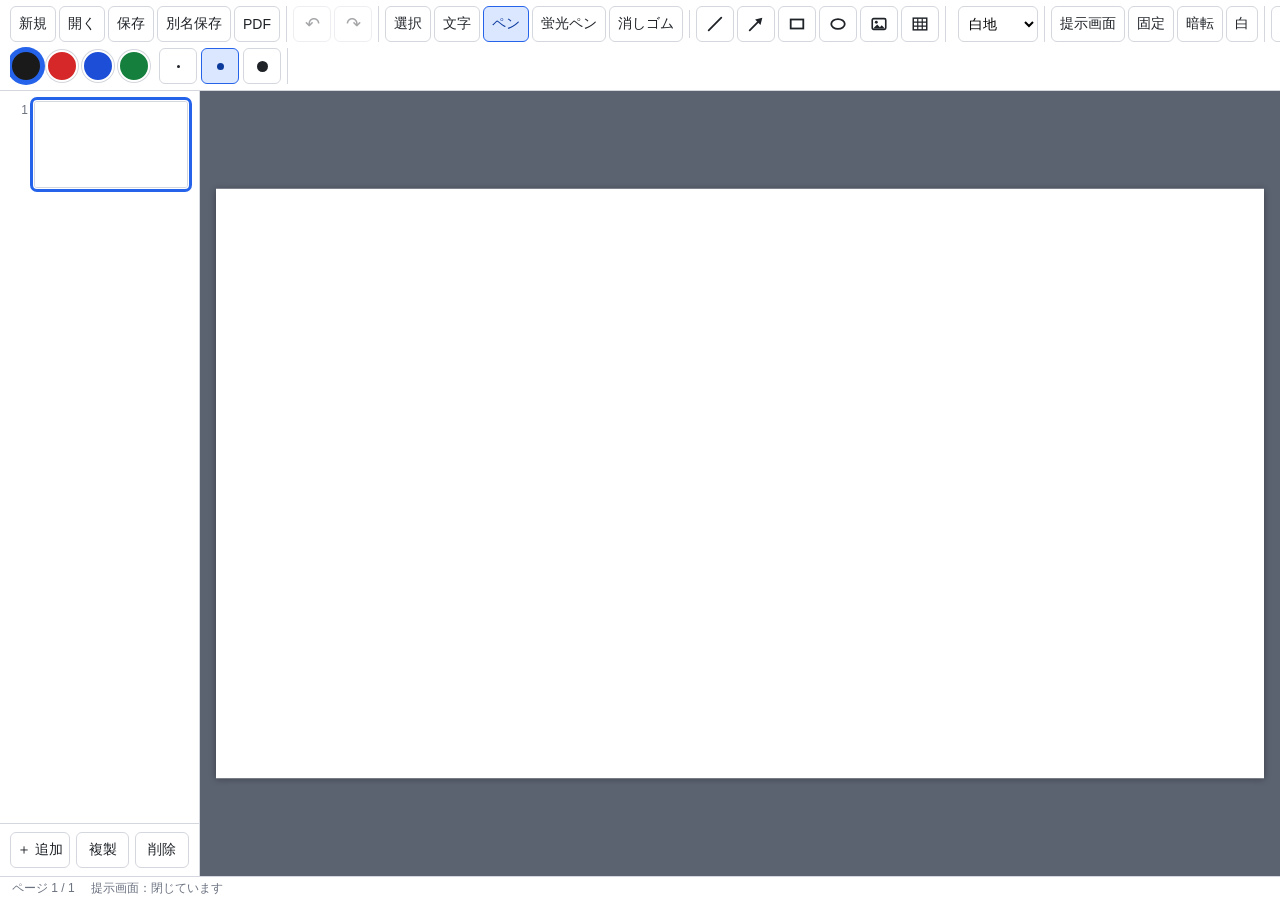
==== index.html @ abafc98b "デジタル板書：最初の公開版 授業用の板書アプリ（ペン・文字・図形・画像・表、提示画面、PDF出力、PowerPoint の読み込み）。 アプリとしてインストールすると .board ファイルの関連付け" ====
<!doctype html>
<html lang="ja">
<head>
<meta charset="utf-8">
<meta name="viewport" content="width=device-width, initial-scale=1">
<title>無題 - デジタル板書</title>
<link rel="manifest" href="manifest.webmanifest">
<link rel="icon" href="icons/favicon-32.png">
<meta name="theme-color" content="#1f3a2e">
<link rel="stylesheet" href="css/page.css">
<link rel="stylesheet" href="css/app.css">
</head>
<body>
<div id="app">
  <header id="toolbar">
   <div class="row">
    <div class="group">
      <button data-cmd="new" title="新規作成">新規</button>
      <button data-cmd="open" title="開く (Ctrl+O)　板書ファイル（.board）と PowerPoint（.pptx）">開く</button>
      <button data-cmd="save" title="上書き保存 (Ctrl+S)">保存</button>
      <button data-cmd="saveas" title="名前を付けて保存 (Ctrl+Shift+S)">別名保存</button>
      <button data-cmd="print" title="PDF出力・印刷 (Ctrl+P)">PDF</button>
    </div>
    <div class="group">
      <button data-cmd="undo" id="btn-undo" class="icon" title="元に戻す (Ctrl+Z)">↶</button>
      <button data-cmd="redo" id="btn-redo" class="icon" title="やり直し (Ctrl+Y)">↷</button>
    </div>
    <div class="group" id="tools">
      <button data-tool="select" title="選択 (V)">選択</button>
      <button data-tool="text" title="文字 (T)">文字</button>
      <button data-tool="pen" title="ペン (P)">ペン</button>
      <button data-tool="marker" title="蛍光ペン (H)">蛍光ペン</button>
      <button data-tool="eraser" title="消しゴム (E)">消しゴム</button>
      <span class="sep"></span>
      <button data-tool="line" class="icon" title="直線 (L)　Shift で水平・垂直・45°"><svg class="ico-svg" viewBox="0 0 20 20" aria-hidden="true"><line x1="3" y1="17" x2="17" y2="3" stroke="currentColor" stroke-width="2" stroke-linecap="round"/></svg></button>
      <button data-tool="arrow" class="icon" title="矢印 (A)　Shift で水平・垂直・45°"><svg class="ico-svg" viewBox="0 0 20 20" aria-hidden="true"><line x1="3" y1="17" x2="14" y2="6" stroke="currentColor" stroke-width="2" stroke-linecap="round"/><path d="M17 3l-8 2 6 6z" fill="currentColor"/></svg></button>
      <button data-tool="rect" class="icon" title="四角 (R)　Shift で正方形"><svg class="ico-svg" viewBox="0 0 20 20" aria-hidden="true"><rect x="3" y="5" width="14" height="10" fill="none" stroke="currentColor" stroke-width="2"/></svg></button>
      <button data-tool="ellipse" class="icon" title="楕円 (O)　Shift で正円"><svg class="ico-svg" viewBox="0 0 20 20" aria-hidden="true"><ellipse cx="10" cy="10" rx="7.5" ry="5.5" fill="none" stroke="currentColor" stroke-width="2"/></svg></button>
      <button data-cmd="image" class="icon" title="画像を挿入 (I)　貼り付け（Ctrl+V）やドラッグ＆ドロップでも入れられます"><svg class="ico-svg" viewBox="0 0 20 20" aria-hidden="true"><rect x="2.5" y="4" width="15" height="12" rx="1.5" fill="none" stroke="currentColor" stroke-width="1.8"/><circle cx="7" cy="8" r="1.6" fill="currentColor"/><path d="M3.5 15l4.5-4.5 3 3 2-2 3.5 3.5z" fill="currentColor"/></svg></button>
      <button data-cmd="table" id="btn-table" class="icon" title="表を挿入"><svg class="ico-svg" viewBox="0 0 20 20" aria-hidden="true"><rect x="2.5" y="3.5" width="15" height="13" fill="none" stroke="currentColor" stroke-width="1.6"/><path d="M2.5 8h15M2.5 12.3h15M7.5 3.5v13M12.5 3.5v13" stroke="currentColor" stroke-width="1.3"/></svg></button>
    </div>
    <div class="spacer"></div>
    <div class="group">
      <select id="theme-select" title="背景テーマ（色は意味を保って切り替わります）">
        <option value="white">白地</option>
        <option value="board">黒板 緑</option>
        <option value="black">黒板 黒</option>
      </select>
    </div>
    <div class="group" id="present-group">
      <button data-cmd="present" id="btn-present" title="提示画面を開く (F5)">提示画面</button>
      <button data-cmd="pin" id="btn-pin" title="提示画面の表示をこのページに固定／解除 (F)">固定</button>
      <button data-cmd="black" id="btn-black" title="暗転 (B)">暗転</button>
      <button data-cmd="white" id="btn-white" title="白画面 (W)">白</button>
    </div>
    <button data-cmd="help" class="icon" title="ショートカット一覧 (F1)">？</button>
   </div>
   <div class="row row2">
    <div class="group" id="pen-opts">
      <span id="colors"></span>
      <span id="sizes"></span>
    </div>
    <div class="group" id="text-opts">
      <span class="fontsize" title="文字の大きさ（pt）。範囲を選んでいればその文字だけ、選んでいなければボックス全体が変わります">
        <input id="fs-input" class="keep-text-focus" type="text" inputmode="decimal" autocomplete="off" aria-label="文字の大きさ（pt）">
        <button id="fs-drop" class="fs-drop" title="大きさの候補">▾</button>
      </span>
      <span class="unit">pt</span>
      <button data-cmd="fontup" class="icon fs-step" title="文字を大きく (Ctrl+Shift+&gt; または Ctrl+])">A<small>▲</small></button>
      <button data-cmd="fontdown" class="icon fs-step" title="文字を小さく (Ctrl+Shift+&lt; または Ctrl+[)">A<small>▼</small></button>
      <span class="sep"></span>
      <button data-fmt="b" class="fmt" title="太字 (Ctrl+B)"><b>B</b></button>
      <button data-fmt="i" class="fmt" title="斜体 (Ctrl+I)"><i style="font-family:serif">I</i></button>
      <button data-fmt="u" class="fmt" title="下線 (Ctrl+U)"><u>U</u></button>
      <button data-fmt="s" data-val="sub" class="fmt" title="下付き (Ctrl+= または Ctrl+,)">x<sub>2</sub></button>
      <button data-fmt="s" data-val="sup" class="fmt" title="上付き (Ctrl+Shift+= または Ctrl+.)">x<sup>2</sup></button>
      <span class="sep"></span>
      <button data-cmd="bullets" id="btn-bullets" class="icon" title="箇条書き (Ctrl+Shift+L)"><svg class="ico-svg" viewBox="0 0 20 20" aria-hidden="true"><circle cx="4" cy="5" r="1.6" fill="currentColor"/><circle cx="4" cy="10" r="1.6" fill="currentColor"/><circle cx="4" cy="15" r="1.6" fill="currentColor"/><path d="M8 5h9M8 10h9M8 15h9" stroke="currentColor" stroke-width="1.6"/></svg></button>
      <button data-cmd="outdent" class="icon" title="字下げを浅く (Shift+Tab)"><svg class="ico-svg" viewBox="0 0 20 20" aria-hidden="true"><path d="M8 4h9M8 8h9M8 12h9M3 16h14M6 6.5L3 9l3 2.5" stroke="currentColor" stroke-width="1.6" fill="none"/></svg></button>
      <button data-cmd="indent" class="icon" title="字下げを深く (行頭で Tab)"><svg class="ico-svg" viewBox="0 0 20 20" aria-hidden="true"><path d="M8 4h9M8 8h9M8 12h9M3 16h14M3 6.5L6 9l-3 2.5" stroke="currentColor" stroke-width="1.6" fill="none"/></svg></button>
      <button data-cmd="tableops" id="btn-tableops" title="表の行・列の追加と削除" hidden>表 ▾</button>
      <span class="sep"></span>
      <span id="text-colors"></span>
      <span class="sep"></span>
      <span id="text-markers"></span>
      <button data-fmt="x" class="fmt box-btn" title="四角囲み (Ctrl+K)"><span>囲</span></button>
    </div>
    <div class="group" id="eraser-opts">
      <button data-eraser-mode="stroke" title="触れた線を丸ごと消す">線ごと</button>
      <button data-eraser-mode="partial" title="なぞった部分だけを消す（図形は丸ごと消えます）">部分</button>
      <span class="sep"></span>
      <span id="eraser-sizes"></span>
    </div>
    <div class="group" id="no-opts"><span class="hint" id="tool-hint"></span></div>
   </div>
  </header>
  <div id="main">
    <aside id="sidebar">
      <div id="thumbs"></div>
      <div id="page-ops">
        <button data-cmd="addpage" title="次にページを追加 (Ctrl+M)">＋ 追加</button>
        <button data-cmd="duppage" title="このページを複製 (Ctrl+Shift+D)">複製</button>
        <button data-cmd="delpage" title="このページを削除">削除</button>
      </div>
    </aside>
    <div id="stage"></div>
  </div>
  <footer id="status">
    <span id="page-no"></span>
    <span id="present-state"></span>
    <span class="spacer"></span>
    <span id="toast"></span>
  </footer>
</div>
<div id="fs-menu" class="popup" hidden></div>
<div id="table-picker" class="popup" hidden><div id="table-grid"></div><div id="table-size">表の大きさを選ぶ</div></div>
<div id="table-ops" class="popup" hidden>
  <button data-op="rowAbove">上に行を挿入</button>
  <button data-op="rowBelow">下に行を挿入</button>
  <button data-op="colLeft">左に列を挿入</button>
  <button data-op="colRight">右に列を挿入</button>
  <hr>
  <button data-op="rowDelete">この行を削除</button>
  <button data-op="colDelete">この列を削除</button>
  <button data-op="delete">表全体を削除</button>
</div>
<input type="file" id="image-file" accept="image/*" multiple hidden>
<div id="drop-hint" hidden>ここに画像・.board・.pptx ファイルをドロップ</div>

<dialog id="restore-dialog">
  <h2>前回の作業内容が残っています</h2>
  <p>保存されずに終了した作業内容が、ブラウザ内に自動バックアップされています。</p>
  <p class="restore-info" id="restore-info"></p>
  <div class="actions">
    <button id="restore-discard">破棄する</button>
    <button id="restore-later">今はしない</button>
    <button id="restore-ok" class="primary">復元する</button>
  </div>
</dialog>

<dialog id="pptx-dialog">
  <h2>PowerPoint の読み込み</h2>
  <p class="restore-info" id="pptx-name"></p>
  <p class="opt-title">色とデザイン</p>
  <label class="radio"><input type="radio" name="pptx-mode" value="keep"> 元の色・デザインのまま<span class="note">（背景色やスライドの装飾も背景として読み込む）</span></label>
  <label class="radio"><input type="radio" name="pptx-mode" value="board"> 板書の色に合わせる<span class="note">（文字や線を既定色・赤・青・緑にそろえ、白地／黒板の切り替えに追随させる。背景は読み込まない）</span></label>
  <p class="note" id="pptx-hint"></p>
  <div id="pptx-where">
    <p class="opt-title">読み込み先</p>
    <label class="radio"><input type="radio" name="pptx-where" value="new"> 新しい板書として開く</label>
    <label class="radio"><input type="radio" name="pptx-where" value="after"> 今のページの後ろに挿入する</label>
    <label class="radio"><input type="radio" name="pptx-where" value="append"> 今の板書の最後に追加する</label>
  </div>
  <div class="actions">
    <button id="pptx-cancel">キャンセル</button>
    <button id="pptx-ok" class="primary">読み込む</button>
  </div>
</dialog>

<dialog id="help-dialog">
  <h2>ショートカット一覧</h2>
  <div id="help-body"></div>
  <div class="actions"><button id="help-close" class="primary">閉じる</button></div>
</dialog>
<div id="print-root"></div>

<dialog id="print-guide">
  <h2>PDF出力</h2>
  <div class="theme-choice">
    <p>出力する背景：</p>
    <label class="radio"><input type="radio" name="print-theme" value="white" checked> 白地（配布用）</label>
    <label class="radio"><input type="radio" name="print-theme" value="same"> 画面と同じ</label>
  </div>
  <p class="guide">次に開く印刷画面で、<b>送信先（プリンター）を「PDF として保存」</b>（Chrome では「PDF に保存」）にしてください。</p>
  <p class="note guide">「Adobe PDF」「Microsoft Print to PDF」などのプリンターを選ぶと、16:9 の用紙を扱えないため、縦向きの用紙に回転して出力されます。</p>
  <p class="note guide">蛍光ペンの色が出ないときは、「詳細設定」の「背景のグラフィック」にチェックを入れてください。</p>
  <label class="guide"><input type="checkbox" id="print-guide-skip"> 次回から表示しない</label>
  <div class="actions">
    <button value="cancel" formmethod="dialog" id="print-guide-cancel">キャンセル</button>
    <button id="print-guide-ok" class="primary">印刷画面を開く</button>
  </div>
</dialog>

<script src="js/model.js"></script>
<script src="js/ink.js"></script>
<script src="js/rich.js"></script>
<script src="js/geom.js"></script>
<script src="js/view.js"></script>
<script src="js/presenter.js"></script>
<script src="js/editor.js"></script>
<script src="js/fileio.js"></script>
<script src="js/pptx.js"></script>
<script src="js/backup.js"></script>
<script src="js/app.js"></script>
</body>
</html>
---- css/page.css ----
/* ページ内容の見た目。編集画面・提示画面・印刷で共通。
   色は意味上の色名を CSS 変数で実際の色に対応づける（テーマ切り替えで意味を保つ）。 */

/* 欧文（IPA 含む）は Segoe UI、和文は游ゴシック Medium。太字はそれぞれの Bold を当てる。
   font-weight の数値だけで指定すると欧文が Semibold になり和文と太さが揃わないため。 */
@font-face {
  font-family: "BanshoLatin";
  src: local("Segoe UI"), local("SegoeUI");
  font-weight: 400;
  unicode-range: U+0000-036F, U+1D00-1EFF, U+2C60-2C7F, U+A720-A7FF;
}
@font-face {
  font-family: "BanshoLatin";
  src: local("Segoe UI Bold"), local("SegoeUI-Bold");
  font-weight: 700;
  unicode-range: U+0000-036F, U+1D00-1EFF, U+2C60-2C7F, U+A720-A7FF;
}
/* ギリシア文字・キリル文字は Segoe UI（和文フォントだと全角幅になる） */
@font-face {
  font-family: "BanshoGreek";
  src: local("Segoe UI"), local("SegoeUI");
  font-weight: 400;
  unicode-range: U+0370-03FF, U+0400-04FF, U+1F00-1FFF;
}
@font-face {
  font-family: "BanshoGreek";
  src: local("Segoe UI Bold"), local("SegoeUI-Bold");
  font-weight: 700;
  unicode-range: U+0370-03FF, U+0400-04FF, U+1F00-1FFF;
}
@font-face {
  font-family: "BanshoJa";
  src: local("Yu Gothic Medium"), local("YuGothic-Medium"), local("游ゴシック Medium");
  font-weight: 400;
}
@font-face {
  font-family: "BanshoJa";
  src: local("Yu Gothic Bold"), local("YuGothic-Bold"), local("游ゴシック Bold");
  font-weight: 700;
}

.bpage {
  position: absolute;
  left: 0;
  top: 0;
  width: 1920px;
  height: 1080px;
  overflow: hidden;
  background: var(--bg);
  color: var(--c-default);
  font-family: "BanshoLatin", "BanshoGreek", "BanshoJa", "Yu Gothic", "Meiryo", sans-serif;
  font-weight: 400;
  line-height: 1.4;
  -webkit-print-color-adjust: exact;
  print-color-adjust: exact;
  transform-origin: 0 0;
}

.theme-white {
  --bg: #ffffff;
  --c-default: #1a1a1a;
  --c-red: #d62828;
  --c-blue: #1d4ed8;
  --c-green: #15803d;
  --hl-yellow: #ffe100;
  --hl-pink: #ff6fbf;
  --hl-blue: #4cc3ff;
  --hl-green: #6fdc6f;
  --hl-opacity: 0.42;
  /* 文字のマーカー（文字の背後に敷く半透明の色） */
  --hlbg-yellow: rgba(255, 225, 0, 0.5);
  --hlbg-pink: rgba(255, 111, 191, 0.38);
  --hlbg-blue: rgba(76, 195, 255, 0.38);
  --hlbg-green: rgba(111, 220, 111, 0.42);
}

.theme-board {
  --bg: #1f3a2e;
  --c-default: #f3f3ec;
  --c-red: #ff8c8c;
  --c-blue: #8cc4ff;
  --c-green: #a8f0a0;
  --hl-yellow: #fff06a;
  --hl-pink: #ff9bd6;
  --hl-blue: #7fd8ff;
  --hl-green: #9cf59c;
  --hl-opacity: 0.32;
  --hlbg-yellow: rgba(255, 240, 106, 0.46);
  --hlbg-pink: rgba(255, 155, 214, 0.42);
  --hlbg-blue: rgba(127, 216, 255, 0.4);
  --hlbg-green: rgba(156, 245, 156, 0.38);
}

.bpage .obj {
  position: absolute;
}

.bpage svg.stroke,
.bpage svg.shape {
  left: 0;
  top: 0;
  width: 1920px;
  height: 1080px;
  overflow: visible;
  pointer-events: none;
}

.bpage svg.stroke.marker {
  opacity: var(--hl-opacity);
}

.bpage .text {
  overflow-wrap: anywhere;
}

.bpage .text .content {
  white-space: pre-wrap;
  min-height: 1.4em;
  min-width: 0.5em;
  outline: none;
}

.bpage b,
.bpage strong {
  font-weight: 700;
}

.bpage u {
  text-decoration-thickness: 0.07em;
  text-underline-offset: 0.14em;
}

.bpage sub,
.bpage sup {
  font-size: 0.6em;
  line-height: 0;
}

.bpage i,
.bpage em {
  font-style: italic;
}

/* ---- 文字の装飾（rich.js が出力するクラス） ---- */
.bpage .c-red { color: var(--c-red); }
.bpage .c-blue { color: var(--c-blue); }
.bpage .c-green { color: var(--c-green); }

.bpage .hl-yellow { background-color: var(--hlbg-yellow); }
.bpage .hl-pink { background-color: var(--hlbg-pink); }
.bpage .hl-blue { background-color: var(--hlbg-blue); }
.bpage .hl-green { background-color: var(--hlbg-green); }

.bpage [class^="hl-"],
.bpage .deco-box {
  -webkit-box-decoration-break: clone;
  box-decoration-break: clone;
}

.bpage .deco-box {
  border: max(2px, 0.055em) solid currentColor;
  padding: 0 0.12em;
  margin: 0 0.06em;
}

/* 編集中だけ現れる一時的な書式（カーソル位置で装飾を選び、そのまま打ったとき）。
   rich.js が確定時に上のクラスへ置き換える。 */
.bpage font[face] { font-family: inherit; }
.bpage font[face="bansho-box"] {
  border: max(2px, 0.055em) solid currentColor;
  padding: 0 0.12em;
  margin: 0 0.06em;
  -webkit-box-decoration-break: clone;
  box-decoration-break: clone;
}
.bpage font[color="#000001"] { color: var(--c-default); }
.bpage font[color="#000002"] { color: var(--c-red); }
.bpage font[color="#000003"] { color: var(--c-blue); }
.bpage font[color="#000004"] { color: var(--c-green); }
.bpage [style*="background-color: rgb(0, 0, 5)"] { background-color: var(--hlbg-yellow) !important; }
.bpage [style*="background-color: rgb(0, 0, 6)"] { background-color: var(--hlbg-pink) !important; }
.bpage [style*="background-color: rgb(0, 0, 7)"] { background-color: var(--hlbg-blue) !important; }
.bpage [style*="background-color: rgb(0, 0, 8)"] { background-color: var(--hlbg-green) !important; }
.bpage [style*="background-color: rgb(0, 0, 9)"] { background-color: transparent !important; }

/* 黒板（黒）：色は黒板（緑）と同じで背景だけ黒 */
.theme-black {
  --bg: #161616;
  --c-default: #f3f3ec;
  --c-red: #ff8c8c;
  --c-blue: #8cc4ff;
  --c-green: #a8f0a0;
  --hl-yellow: #fff06a;
  --hl-pink: #ff9bd6;
  --hl-blue: #7fd8ff;
  --hl-green: #9cf59c;
  --hl-opacity: 0.32;
  --hlbg-yellow: rgba(255, 240, 106, 0.46);
  --hlbg-pink: rgba(255, 155, 214, 0.42);
  --hlbg-blue: rgba(127, 216, 255, 0.4);
  --hlbg-green: rgba(156, 245, 156, 0.38);
}

.bpage img.image {
  pointer-events: none;
  -webkit-user-select: none;
  user-select: none;
}

/* 下線の種類・色（PowerPoint から読み込んだ文字など） */
.bpage u.ul-dbl { text-decoration-style: double; }
.bpage u.ul-red { text-decoration-color: var(--c-red); }
.bpage u.ul-blue { text-decoration-color: var(--c-blue); }
.bpage u.ul-green { text-decoration-color: var(--c-green); }

/* 欧文も游ゴシックで表示するテキスト（PowerPoint のテーマが游ゴシックのとき。空白で位置を揃えた文字がずれないように） */
.bpage .text.f-ja {
  font-family: "BanshoGreek", "BanshoJa", "Yu Gothic", YuGothic, "Meiryo", sans-serif;
}

/* ページの背景（PowerPoint のスライド背景・デザイン）。操作の対象にならない */
.bpage .page-bg {
  position: absolute;
  left: 0;
  top: 0;
  width: 1920px;
  height: 1080px;
  pointer-events: none;
}

/* 箇条書き：行頭の記号は行の書式（data-bu）として持ち、ぶら下げ字下げの位置に描く */
.bpage .content div[data-bu]::before {
  content: attr(data-bu);
  display: inline-block;
  width: var(--bw, 1em);
  text-indent: 0;
  font-size: calc(var(--bs, 1) * 1em);
  vertical-align: calc((1 - var(--bs, 1)) * 0.25em);
  color: var(--bc, inherit);
  font-weight: 400;
  font-style: normal;
}

/* タブ：PowerPoint と同じく 1 インチ（論理座標 144px）ごと */
.bpage .content {
  tab-size: 144px;
  -moz-tab-size: 144px;
}

/* 表 */
.bpage .table .tbl {
  border-collapse: collapse;
  table-layout: fixed;
}
.bpage .table td {
  border: var(--tbw, 2px) solid var(--tb, var(--c-default));
  padding: 6px 12px;
  vertical-align: top;
  overflow-wrap: anywhere;
}
.bpage .table td .content {
  white-space: pre-wrap;
  min-height: 1.2em;
  outline: none;
}
---- css/app.css ----
/* 編集画面の UI */

:root {
  --ui-bg: #f3f4f6;
  --ui-panel: #ffffff;
  --ui-border: #d4d7dd;
  --ui-text: #1f2328;
  --ui-muted: #6b7280;
  --ui-accent: #2563eb;
  --ui-accent-bg: #dbe7ff;
  --stage-bg: #5b6270;
}

* { box-sizing: border-box; }

html, body {
  margin: 0;
  height: 100%;
  background: var(--ui-bg);
  color: var(--ui-text);
  font: 14px "Yu Gothic UI", "Segoe UI", "Meiryo", sans-serif;
  overflow: hidden;
}

#app {
  display: flex;
  flex-direction: column;
  height: 100%;
}

/* ---- ツールバー ---- */
#toolbar {
  display: flex;
  flex-direction: column;
  gap: 4px;
  padding: 6px 10px 4px;
  background: var(--ui-panel);
  border-bottom: 1px solid var(--ui-border);
  user-select: none;
}

#toolbar .row {
  display: flex;
  align-items: center;
  gap: 6px 10px;
  min-width: 0;
}
/* 2段目（ツールごとの設定）は高さを固定し、ツールを切り替えてもページの位置が動かないようにする */
#toolbar .row2 {
  height: 40px;
  overflow: hidden;
}
#toolbar .hint { color: var(--ui-muted); font-size: 13px; padding-left: 4px; }
#toolbar .group {
  display: flex;
  align-items: center;
  gap: 4px;
  padding-right: 10px;
  border-right: 1px solid var(--ui-border);
}
#toolbar .group:last-child { border-right: 0; }
#toolbar .spacer { flex: 1; }

button {
  font: inherit;
  min-height: 36px;
  padding: 4px 10px;
  border: 1px solid var(--ui-border);
  border-radius: 6px;
  background: #fff;
  color: var(--ui-text);
  cursor: pointer;
  touch-action: manipulation;
}
button:hover { background: #f0f3f8; }
button.on {
  background: var(--ui-accent-bg);
  border-color: var(--ui-accent);
  color: #0b3a9c;
}
button:disabled { opacity: 0.4; cursor: default; }

#tools button { display: inline-flex; align-items: center; gap: 4px; }
.ico { font-weight: 700; font-size: 16px; width: 16px; text-align: center; }
.ico.hl { color: #e0b800; }

.swatch {
  width: 32px;
  min-height: 32px;
  height: 32px;
  padding: 0;
  border-radius: 50%;
  border: 2px solid #fff;
  box-shadow: 0 0 0 1px var(--ui-border);
}
.swatch.on { box-shadow: 0 0 0 3px var(--ui-accent); }

.size-btn { width: 38px; padding: 0; display: inline-flex; align-items: center; justify-content: center; }
.size-btn i { display: block; border-radius: 50%; background: currentColor; }

#colors, #sizes, #text-sizes { display: inline-flex; gap: 4px; align-items: center; }
#sizes { margin-left: 6px; }
.fmt { width: 38px; font-size: 16px; }

#toolbar .sep { width: 1px; align-self: stretch; margin: 4px 3px; background: var(--ui-border); }
button.icon { width: 38px; padding: 0; font-size: 18px; }
.ico-svg { width: 18px; height: 18px; display: block; }
#tools button .ico-svg { display: inline-block; vertical-align: -3px; margin-right: 3px; }
#tools button.icon .ico-svg { margin: 0 auto; display: block; }
.fmt sub, .fmt sup { font-size: 0.65em; }
.fmt.tcolor { width: 34px; padding: 0; display: inline-flex; flex-direction: column; align-items: center; justify-content: center; gap: 1px; }
.fmt.tcolor span { font-weight: 700; font-size: 15px; line-height: 1; }
.fmt.tcolor i { display: block; width: 18px; height: 4px; border-radius: 2px; }
.fmt.tmarker { width: 36px; padding: 0; }
.fmt.tmarker span { padding: 1px 4px; border-radius: 2px; opacity: 0.85; }
.fmt.box-btn span { border: 1.5px solid currentColor; padding: 0 3px; }
.fontsize { display: inline-flex; align-items: stretch; height: 36px; border: 1px solid var(--ui-border); border-radius: 6px; overflow: hidden; background: #fff; }
.fontsize input { width: 46px; border: 0; padding: 0 4px; font: inherit; font-size: 15px; text-align: right; outline: none; }
.fontsize input:focus { background: #eef4ff; }
.fontsize .fs-drop { min-height: 0; height: auto; width: 22px; padding: 0; border: 0; border-left: 1px solid var(--ui-border); border-radius: 0; font-size: 11px; }
#toolbar .unit { color: var(--ui-muted); font-size: 12px; margin: 0 2px 0 -1px; }
.fs-step { font-weight: 700; }
.fs-step small { font-size: 8px; margin-left: 1px; vertical-align: 1px; }
.popup {
  position: fixed;
  z-index: 50;
  background: #fff;
  border: 1px solid var(--ui-border);
  border-radius: 8px;
  box-shadow: 0 6px 20px rgba(0, 0, 0, 0.18);
  padding: 4px;
  max-height: 70vh;
  overflow-y: auto;
}
.popup button { display: block; width: 100%; min-height: 30px; border: 0; text-align: right; padding: 2px 14px; border-radius: 4px; }
.popup button.on { background: var(--ui-accent-bg); color: #0b3a9c; }
#text-colors, #text-markers { display: inline-flex; gap: 3px; }
#text-opts .on { box-shadow: inset 0 0 0 1px var(--ui-accent); }

#btn-pin.on, #btn-black.on, #btn-white.on { background: #fff4d6; border-color: #d99a00; color: #7a5200; }
#btn-present.on { background: #e8f7ec; border-color: #2f9e55; color: #17652f; }

/* ---- 本体 ---- */
#main {
  flex: 1;
  display: flex;
  min-height: 0;
}

#sidebar {
  width: 200px;
  display: flex;
  flex-direction: column;
  background: var(--ui-panel);
  border-right: 1px solid var(--ui-border);
}
#thumbs {
  flex: 1;
  overflow-y: auto;
  padding: 10px 10px 4px;
}
.thumb {
  display: flex;
  gap: 6px;
  margin-bottom: 10px;
  cursor: pointer;
  user-select: none;
}
.thumb .num { width: 18px; text-align: right; color: var(--ui-muted); font-size: 12px; padding-top: 2px; }
.thumb .frame {
  position: relative;
  width: 154px;
  height: 86.625px;
  overflow: hidden;
  border: 1px solid var(--ui-border);
  border-radius: 3px;
  pointer-events: none;
}
.thumb.current .frame { outline: 3px solid var(--ui-accent); outline-offset: 1px; }
.thumb.presented .num { color: #17a34a; font-weight: 700; }
#page-ops {
  display: flex;
  gap: 6px;
  padding: 8px 10px;
  border-top: 1px solid var(--ui-border);
}
#page-ops button:first-child { flex: 1; }

#stage {
  flex: 1;
  position: relative;
  overflow: hidden;
  background: var(--stage-bg);
  touch-action: none;
}

#pagewrap {
  position: absolute;
  left: 0;
  top: 0;
  width: 1920px;
  height: 1080px;
  transform-origin: 0 0;
  box-shadow: 0 2px 12px rgba(0, 0, 0, 0.35);
  touch-action: none;
  -webkit-user-select: none;
  user-select: none;
}
#pagewrap.tool-pen, #pagewrap.tool-marker { cursor: crosshair; }
#pagewrap.tool-eraser { cursor: none; }
#pagewrap.tool-text { cursor: text; }

/* テキスト：文字ツールのときだけ触れる */
#pagewrap .bpage .text, #pagewrap .bpage .table { pointer-events: none; }
#pagewrap.tool-text .bpage .text, #pagewrap.tool-text .bpage .table { pointer-events: auto; }
#pagewrap .bpage .table .content { -webkit-user-select: text; user-select: text; cursor: text; }
#pagewrap.tool-text .bpage .table td:focus-within { box-shadow: inset 0 0 0 calc(2px * var(--inv)) rgba(37, 99, 235, 0.8); }
#pagewrap .bpage .text .content { -webkit-user-select: text; user-select: text; }
#pagewrap.tool-text .bpage .text:hover {
  outline: calc(1.5px * var(--inv)) dashed rgba(37, 99, 235, 0.55);
  outline-offset: calc(4px * var(--inv));
}
#pagewrap .bpage .text:focus-within {
  outline: calc(1.5px * var(--inv)) solid rgba(37, 99, 235, 0.9);
  outline-offset: calc(4px * var(--inv));
}

.handle { display: none; position: absolute; }
#pagewrap .text:focus-within .handle, #pagewrap .table:focus-within .handle { display: block; }
.col-handle {
  display: none;
  position: absolute;
  top: 0;
  bottom: 0;
  width: calc(12px * var(--inv));
  margin-left: calc(-6px * var(--inv));
  cursor: col-resize;
  z-index: 2;
}
#pagewrap.tool-text .table:hover .col-handle, #pagewrap.tool-text .table:focus-within .col-handle { display: block; }
.col-handle:hover { background: rgba(37, 99, 235, 0.35); }
.h-move {
  left: calc(-30px * var(--inv));
  top: 0;
  width: calc(22px * var(--inv));
  height: calc(22px * var(--inv));
  border-radius: calc(4px * var(--inv));
  background: var(--ui-accent) radial-gradient(circle, #fff 18%, transparent 20%) 0 0 / 33% 33%;
  cursor: move;
}
.h-width {
  right: calc(-10px * var(--inv));
  top: 0;
  bottom: 0;
  width: calc(10px * var(--inv));
  background: rgba(37, 99, 235, 0.45);
  border-radius: calc(3px * var(--inv));
  cursor: ew-resize;
}
.h-del {
  right: calc(-36px * var(--inv));
  top: calc(-26px * var(--inv));
  width: calc(22px * var(--inv));
  height: calc(22px * var(--inv));
  line-height: calc(20px * var(--inv));
  font-size: calc(18px * var(--inv));
  text-align: center;
  border-radius: 50%;
  background: #d33;
  color: #fff;
  font-family: "Segoe UI", sans-serif;
  font-weight: 400;
  cursor: pointer;
}

/* 選択枠（編集画面だけのレイヤー。提示画面には出ない） */
.sel-layer {
  position: absolute;
  left: 0;
  top: 0;
  width: 1920px;
  height: 1080px;
  pointer-events: none;
  z-index: 8;
}
.sel-box, .sel-group, .marquee { position: absolute; }
.sel-box { outline: calc(1px * var(--inv)) dashed rgba(37, 99, 235, 0.7); }
.sel-group { outline: calc(1.5px * var(--inv)) solid rgba(37, 99, 235, 0.95); outline-offset: calc(3px * var(--inv)); }
.marquee { border: calc(1px * var(--inv)) dashed #2563eb; background: rgba(37, 99, 235, 0.08); }
.sel-handle {
  position: absolute;
  width: calc(16px * var(--inv));
  height: calc(16px * var(--inv));
  background: #fff;
  border: calc(2px * var(--inv)) solid #2563eb;
  border-radius: 50%;
  pointer-events: auto;
}
.sel-handle.nw { left: calc(-11px * var(--inv)); top: calc(-11px * var(--inv)); cursor: nwse-resize; }
.sel-handle.ne { right: calc(-11px * var(--inv)); top: calc(-11px * var(--inv)); cursor: nesw-resize; }
.sel-handle.sw { left: calc(-11px * var(--inv)); bottom: calc(-11px * var(--inv)); cursor: nesw-resize; }
.sel-handle.se { right: calc(-11px * var(--inv)); bottom: calc(-11px * var(--inv)); cursor: nwse-resize; }
#pagewrap.tool-select { cursor: default; }
#pagewrap.tool-shape { cursor: crosshair; }

.eraser-cursor {
  display: none;
  position: absolute;
  border: calc(1.5px * var(--inv)) solid #444;
  background: rgba(255, 255, 255, 0.5);
  border-radius: 50%;
  pointer-events: none;
  z-index: 10;
}

/* ---- ステータスバー ---- */
#status {
  display: flex;
  gap: 16px;
  align-items: center;
  padding: 3px 12px;
  font-size: 12px;
  color: var(--ui-muted);
  background: var(--ui-panel);
  border-top: 1px solid var(--ui-border);
}
#status .spacer { flex: 1; }
#present-state.on { color: #17a34a; font-weight: 700; }
#present-state.warn { color: #b26b00; }
#toast { color: var(--ui-text); transition: opacity 0.4s; }
#toast.hide { opacity: 0; }

/* ---- PDF出力の案内 ---- */
#print-guide {
  max-width: 520px;
  border: 1px solid var(--ui-border);
  border-radius: 10px;
  padding: 20px 24px;
  color: var(--ui-text);
  line-height: 1.7;
}
#print-guide::backdrop { background: rgba(0, 0, 0, 0.35); }
#print-guide h2 { margin: 0 0 8px; font-size: 18px; }
#print-guide p { margin: 0 0 10px; }
#print-guide .note { font-size: 13px; color: var(--ui-muted); }
#print-guide label { display: block; margin-top: 12px; font-size: 13px; }
#print-guide .actions { display: flex; justify-content: flex-end; gap: 8px; margin-top: 16px; }
button.primary { background: var(--ui-accent); border-color: var(--ui-accent); color: #fff; }
button.primary:hover { background: #1d4fd0; }

/* ---- 印刷（PDF出力） ---- */
#print-root { display: none; }

@page {
  size: 1920px 1080px;
  margin: 0;
}

@media print {
  html, body { height: auto; overflow: visible; background: #fff; }
  #app { display: none !important; }
  #print-root { display: block; }
  .print-page {
    position: relative;
    width: 1920px;
    height: 1080px;
    overflow: hidden;
    break-after: page;
  }
  .print-page:last-child { break-after: auto; }
}

/* ---- 第3段階 ---- */
#theme-select {
  font: inherit;
  height: 36px;
  padding: 0 6px;
  border: 1px solid var(--ui-border);
  border-radius: 6px;
  background: #fff;
}
.eraser-cursor.partial { border-style: dashed; }
#eraser-sizes { display: inline-flex; gap: 4px; }
#page-ops button { flex: 1; padding: 4px 6px; }

/* ページ一覧のドラッグ並べ替え */
#thumbs { position: relative; }
.thumb.dragging { opacity: 0.4; }
.drop-line {
  position: absolute;
  left: 8px;
  right: 8px;
  height: 3px;
  border-radius: 2px;
  background: var(--ui-accent);
  pointer-events: none;
}

#drop-hint {
  position: fixed;
  inset: 0;
  z-index: 40;
  display: flex;
  align-items: center;
  justify-content: center;
  background: rgba(37, 99, 235, 0.15);
  border: 4px dashed var(--ui-accent);
  color: #0b3a9c;
  font-size: 22px;
  font-weight: 700;
  pointer-events: none;
}
#drop-hint[hidden] { display: none; }

dialog {
  border: 1px solid var(--ui-border);
  border-radius: 10px;
  padding: 20px 24px;
  color: var(--ui-text);
  line-height: 1.7;
}
dialog::backdrop { background: rgba(0, 0, 0, 0.35); }
dialog h2 { margin: 0 0 8px; font-size: 18px; }
dialog p { margin: 0 0 10px; }
dialog .actions { display: flex; justify-content: flex-end; gap: 8px; margin-top: 16px; }
#restore-dialog { max-width: 520px; }
.restore-info { background: var(--ui-bg); border-radius: 6px; padding: 8px 12px; }
.theme-choice { margin-bottom: 12px; padding-bottom: 10px; border-bottom: 1px solid var(--ui-border); }
.theme-choice p { margin-bottom: 4px; }
label.radio { display: block; margin: 2px 0 2px 8px; font-size: 14px; }
#help-dialog { max-width: 720px; width: 90vw; }
#pptx-dialog { max-width: 560px; }
#table-grid { display: grid; grid-template-columns: repeat(8, 22px); gap: 3px; padding: 4px; }
#table-grid i { width: 22px; height: 22px; border: 1px solid var(--ui-border); border-radius: 2px; cursor: pointer; }
#table-grid i.on { background: var(--ui-accent-bg); border-color: var(--ui-accent); }
#table-size { text-align: center; font-size: 12px; color: var(--ui-muted); padding: 2px 0 4px; }
#table-ops button { text-align: left; }
#table-ops hr { border: 0; border-top: 1px solid var(--ui-border); margin: 4px 0; }
#pptx-dialog .opt-title { margin: 12px 0 2px; font-weight: 700; }
#pptx-dialog label.radio { margin: 4px 0 4px 8px; }
#pptx-dialog .note { font-size: 12px; color: var(--ui-muted); }
#pptx-dialog #pptx-hint { margin: 6px 0 0 8px; }
body.busy, body.busy * { cursor: progress !important; }
#help-body { max-height: 65vh; overflow-y: auto; }
#help-body table { border-collapse: collapse; width: 100%; font-size: 13px; }
#help-body th { text-align: left; padding: 10px 6px 4px; font-size: 14px; border-bottom: 1px solid var(--ui-border); }
#help-body td { padding: 3px 6px; border-bottom: 1px solid #eef0f3; vertical-align: top; }
#help-body td:first-child { white-space: nowrap; width: 40%; }
#help-body kbd {
  display: inline-block;
  padding: 0 5px;
  border: 1px solid var(--ui-border);
  border-bottom-width: 2px;
  border-radius: 4px;
  background: #fafafa;
  font: 12px "Segoe UI", sans-serif;
}
#toolbar button, #toolbar select { white-space: nowrap; flex-shrink: 0; }

/* 1段目を Surface（1368px）の幅に収める */
#toolbar .row { gap: 6px 6px; }
#toolbar .group { padding-right: 6px; gap: 3px; }
#toolbar .row:first-child button { padding-left: 8px; padding-right: 8px; }
#toolbar .row:first-child button.icon { padding: 0; }
#page-ops button { white-space: nowrap; }
#help-body { outline: none; }
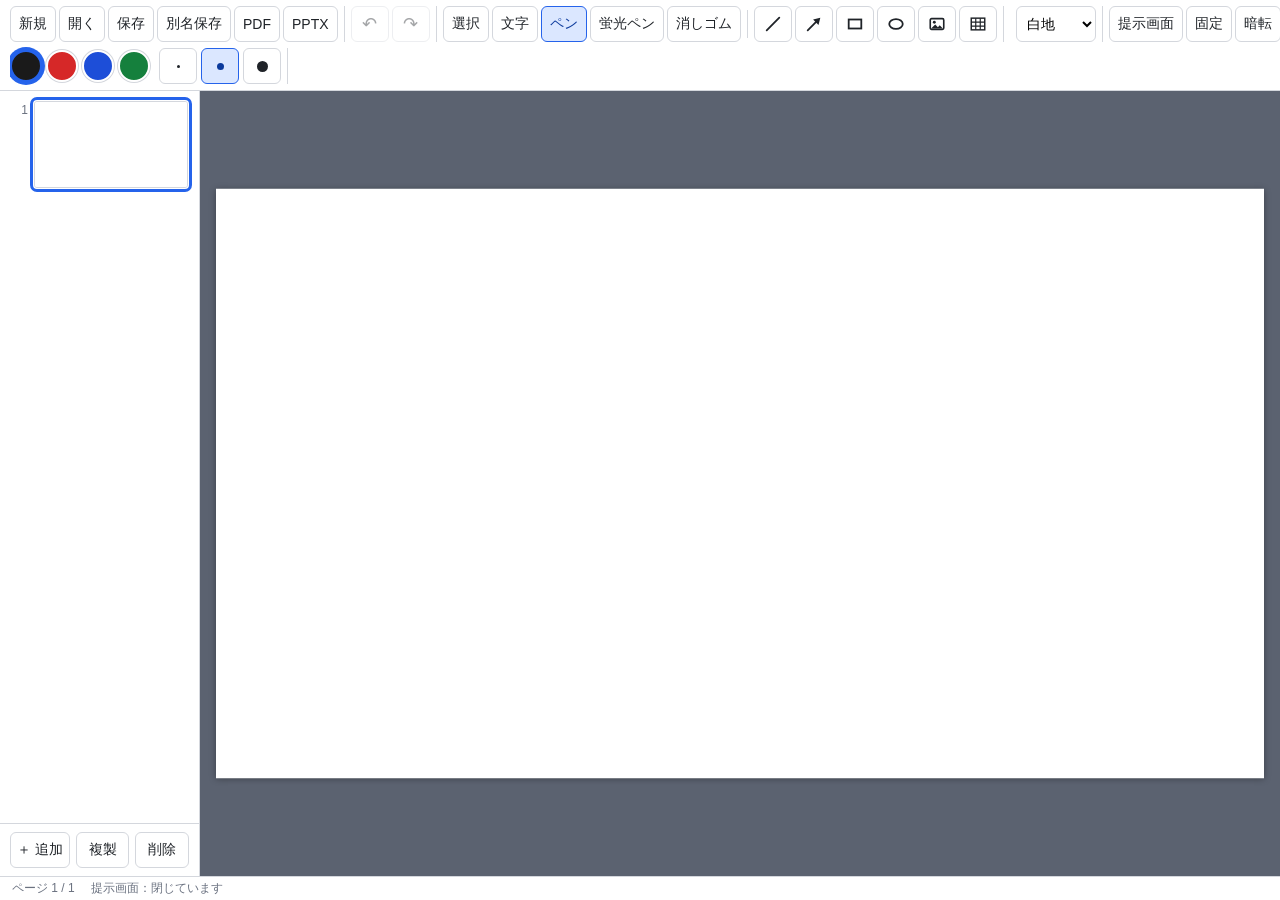
==== commit 23a7a9dd: "取り消し線・グレーの文字色・PowerPoint への書き出しを追加、読み込み時のタブ位置を修正（版 2026-10-16.2） Co-Authored-By: Claude Opus 5.5 <no" ====
--- a/index.html
+++ b/index.html
@@ -20,6 +20,7 @@
       <button data-cmd="save" title="上書き保存 (Ctrl+S)">保存</button>
       <button data-cmd="saveas" title="名前を付けて保存 (Ctrl+Shift+S)">別名保存</button>
       <button data-cmd="print" title="PDF出力・印刷 (Ctrl+P)">PDF</button>
+      <button data-cmd="pptx" title="PowerPoint（.pptx）に書き出す">PPTX</button>
     </div>
     <div class="group">
       <button data-cmd="undo" id="btn-undo" class="icon" title="元に戻す (Ctrl+Z)">↶</button>
@@ -72,6 +73,7 @@
       <button data-fmt="b" class="fmt" title="太字 (Ctrl+B)"><b>B</b></button>
       <button data-fmt="i" class="fmt" title="斜体 (Ctrl+I)"><i style="font-family:serif">I</i></button>
       <button data-fmt="u" class="fmt" title="下線 (Ctrl+U)"><u>U</u></button>
+      <button data-fmt="k" class="fmt" title="取り消し線 (Ctrl+Shift+X)"><s>S</s></button>
       <button data-fmt="s" data-val="sub" class="fmt" title="下付き (Ctrl+= または Ctrl+,)">x<sub>2</sub></button>
       <button data-fmt="s" data-val="sup" class="fmt" title="上付き (Ctrl+Shift+= または Ctrl+.)">x<sup>2</sup></button>
       <span class="sep"></span>
@@ -157,6 +159,17 @@
   </div>
 </dialog>
 
+<dialog id="export-dialog">
+  <h2>PowerPoint に書き出す</h2>
+  <p>書き出す背景：</p>
+  <label class="radio"><input type="radio" name="export-theme" value="white" checked> 白地</label>
+  <label class="radio"><input type="radio" name="export-theme" value="same"> 画面と同じ</label>
+  <div class="actions">
+    <button id="export-cancel">キャンセル</button>
+    <button id="export-ok" class="primary">書き出す</button>
+  </div>
+</dialog>
+
 <dialog id="help-dialog">
   <h2>ショートカット一覧</h2>
   <div id="help-body"></div>
@@ -190,6 +203,7 @@
 <script src="js/editor.js"></script>
 <script src="js/fileio.js"></script>
 <script src="js/pptx.js"></script>
+<script src="js/pptx-export.js"></script>
 <script src="js/backup.js"></script>
 <script src="js/app.js"></script>
 </body>
--- a/css/page.css
+++ b/css/page.css
@@ -62,6 +62,7 @@
   --c-red: #d62828;
   --c-blue: #1d4ed8;
   --c-green: #15803d;
+  --c-gray: #9a9a9a;
   --hl-yellow: #ffe100;
   --hl-pink: #ff6fbf;
   --hl-blue: #4cc3ff;
@@ -80,6 +81,7 @@
   --c-red: #ff8c8c;
   --c-blue: #8cc4ff;
   --c-green: #a8f0a0;
+  --c-gray: #aeb6b1;
   --hl-yellow: #fff06a;
   --hl-pink: #ff9bd6;
   --hl-blue: #7fd8ff;
@@ -145,6 +147,7 @@
 .bpage .c-red { color: var(--c-red); }
 .bpage .c-blue { color: var(--c-blue); }
 .bpage .c-green { color: var(--c-green); }
+.bpage .c-gray { color: var(--c-gray); }
 
 .bpage .hl-yellow { background-color: var(--hlbg-yellow); }
 .bpage .hl-pink { background-color: var(--hlbg-pink); }
@@ -177,6 +180,7 @@
 .bpage font[color="#000002"] { color: var(--c-red); }
 .bpage font[color="#000003"] { color: var(--c-blue); }
 .bpage font[color="#000004"] { color: var(--c-green); }
+.bpage font[color="#000005"] { color: var(--c-gray); }
 .bpage [style*="background-color: rgb(0, 0, 5)"] { background-color: var(--hlbg-yellow) !important; }
 .bpage [style*="background-color: rgb(0, 0, 6)"] { background-color: var(--hlbg-pink) !important; }
 .bpage [style*="background-color: rgb(0, 0, 7)"] { background-color: var(--hlbg-blue) !important; }
@@ -190,6 +194,7 @@
   --c-red: #ff8c8c;
   --c-blue: #8cc4ff;
   --c-green: #a8f0a0;
+  --c-gray: #aeb6b1;
   --hl-yellow: #fff06a;
   --hl-pink: #ff9bd6;
   --hl-blue: #7fd8ff;
@@ -212,6 +217,7 @@
 .bpage u.ul-red { text-decoration-color: var(--c-red); }
 .bpage u.ul-blue { text-decoration-color: var(--c-blue); }
 .bpage u.ul-green { text-decoration-color: var(--c-green); }
+.bpage u.ul-gray { text-decoration-color: var(--c-gray); }
 
 /* 欧文も游ゴシックで表示するテキスト（PowerPoint のテーマが游ゴシックのとき。空白で位置を揃えた文字がずれないように） */
 .bpage .text.f-ja {
